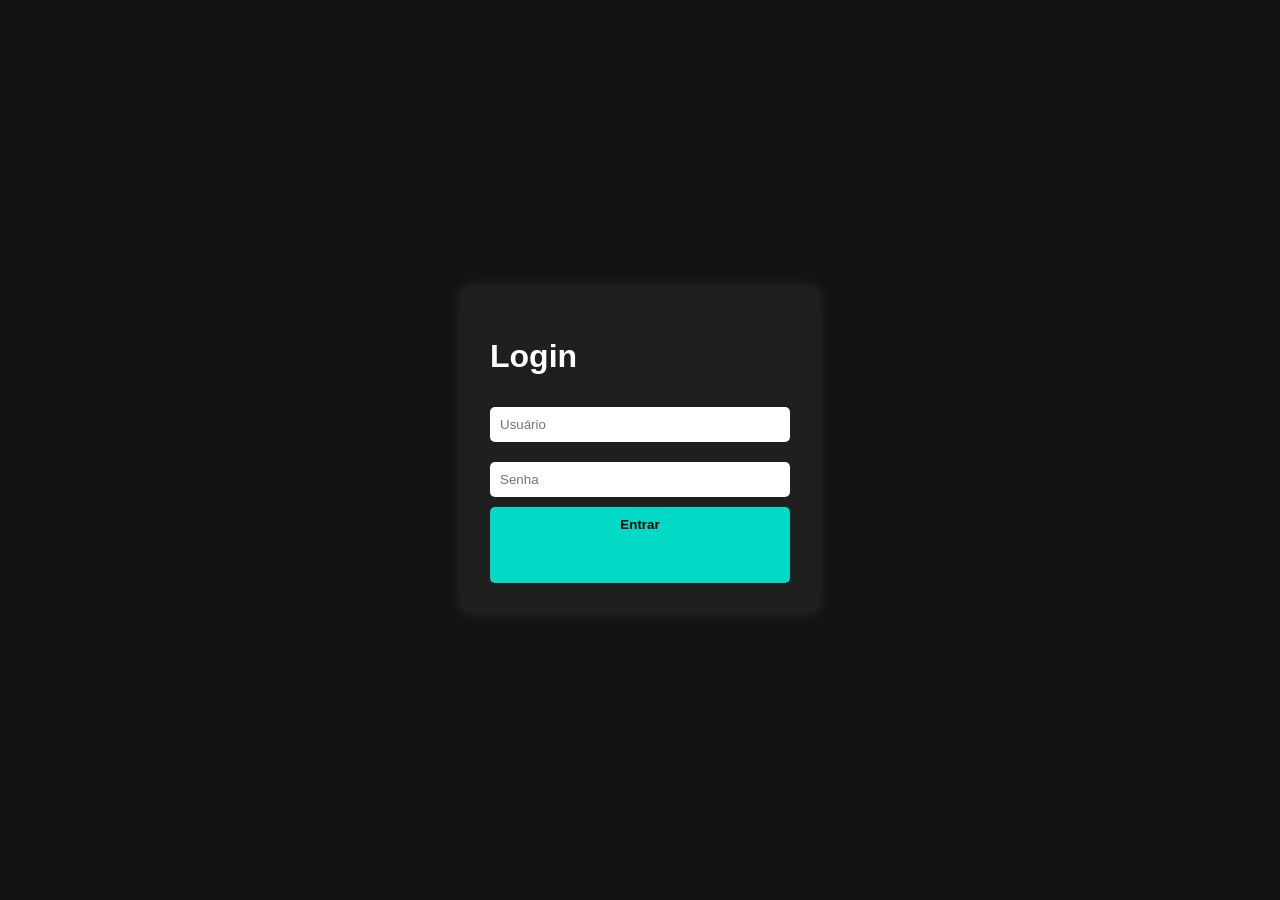
==== index.html @ 54f96024 "Estrutura inicial do projeto" ====
<!DOCTYPE html>
<html lang="pt-br">
<head>
  <meta charset="UTF-8">
  <meta name="viewport" content="width=device-width, initial-scale=1.0">
  <title>Tela de Login</title>
  <link rel="stylesheet" href="style.css">
</head>
<body>
  <div class="login-container">
    <h1>Login</h1>
    <form id="loginForm">
      <input type="text" id="usuario" placeholder="Usuário">
      <input type="password" id="senha" placeholder="Senha">
      <button type="submit">Entrar
      <p id="mensagem"></p>
    </form>
    <p class="links"><a href="cadastro.html">Criar conta</a></p>
  </div>
  <script src="script.js"></script>
</body>
</html>
---- style.css ----
body { font-family: Arial, sans-serif; background-color: #121212; color: #fff;
  display: flex; justify-content: center; align-items: center; height: 100vh; margin: 0; }
.login-container { background-color: #1f1f1f; padding: 30px; border-radius: 10px;
  box-shadow: 0 0 15px rgba(255,255,255,0.1); width: 300px; }
.login-container input { width: 100%; margin: 10px 0; padding: 10px; border: none;
  border-radius: 5px; box-sizing: border-box; }
button { width: 100%; padding: 10px; background-color: #03dac6; color: #000; border: none;
  border-radius: 5px; font-weight: bold; cursor: pointer; }
button:hover { background-color: #00bfa5; }
#mensagem { margin-top: 10px; color: #ff5252; font-weight: bold; }
a { color: #03dac6; }
nav a { margin-right: 15px; }
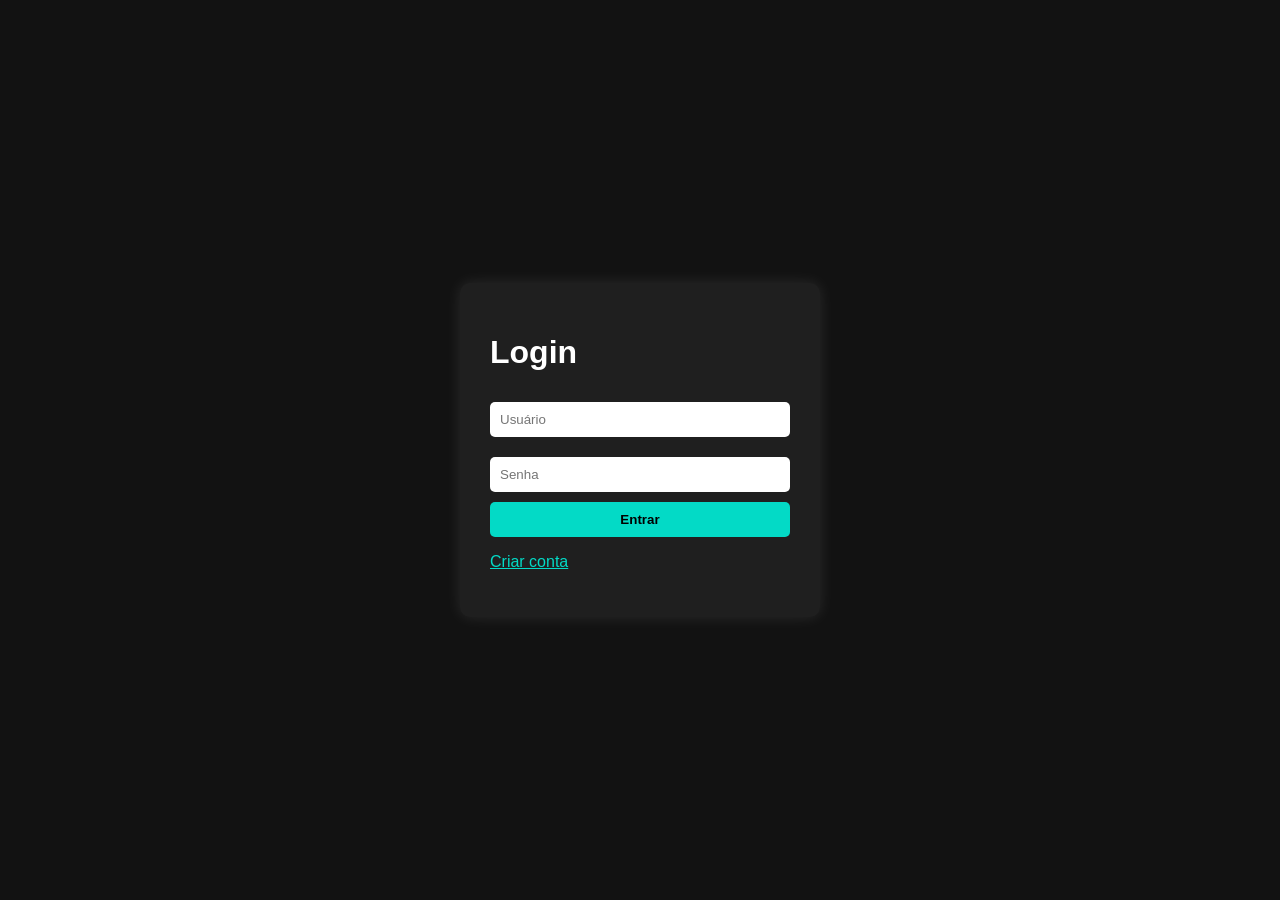
==== commit 4e73d433: "Corrige fechamento da tag button no index.html" ====
--- a/index.html
+++ b/index.html
@@ -12,7 +12,7 @@
     <form id="loginForm">
       <input type="text" id="usuario" placeholder="Usuário">
       <input type="password" id="senha" placeholder="Senha">
-      <button type="submit">Entrar
+      <button type="submit">Entrar</button>
       <p id="mensagem"></p>
     </form>
     <p class="links"><a href="cadastro.html">Criar conta</a></p>
